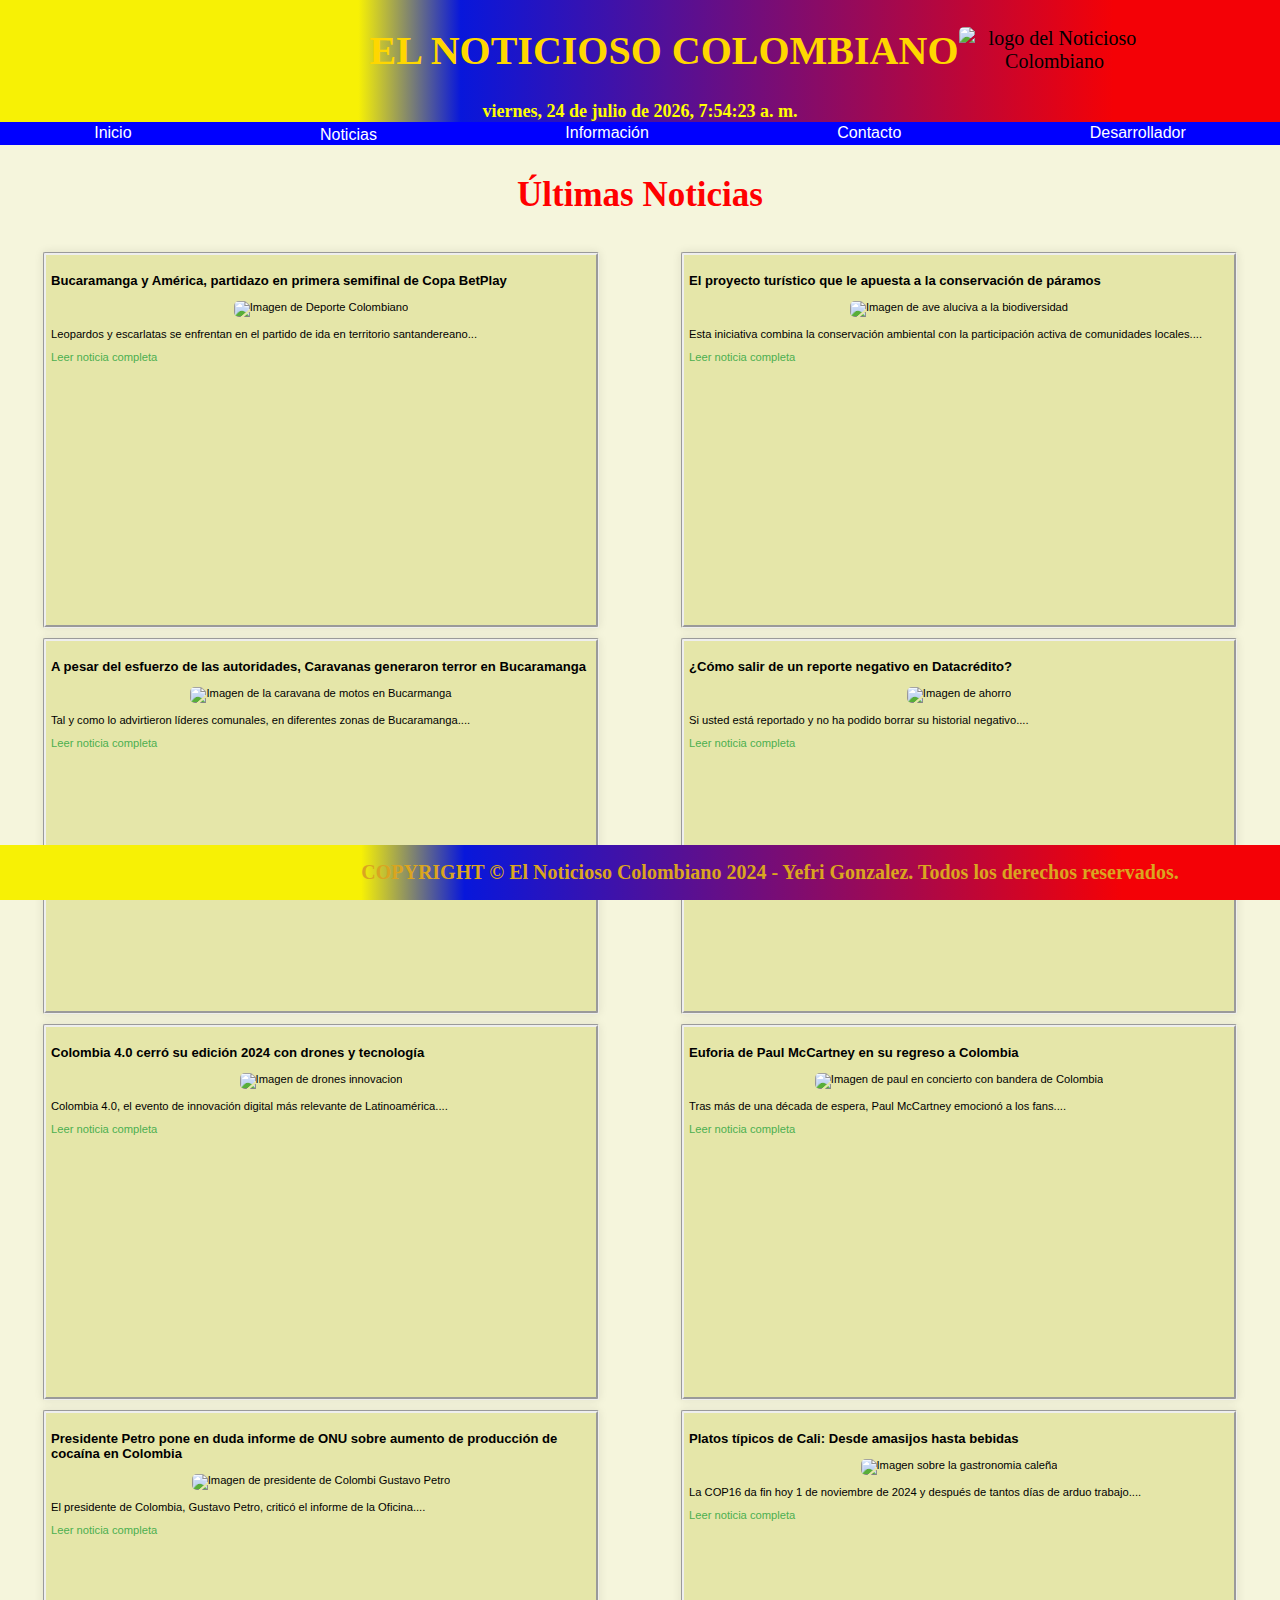
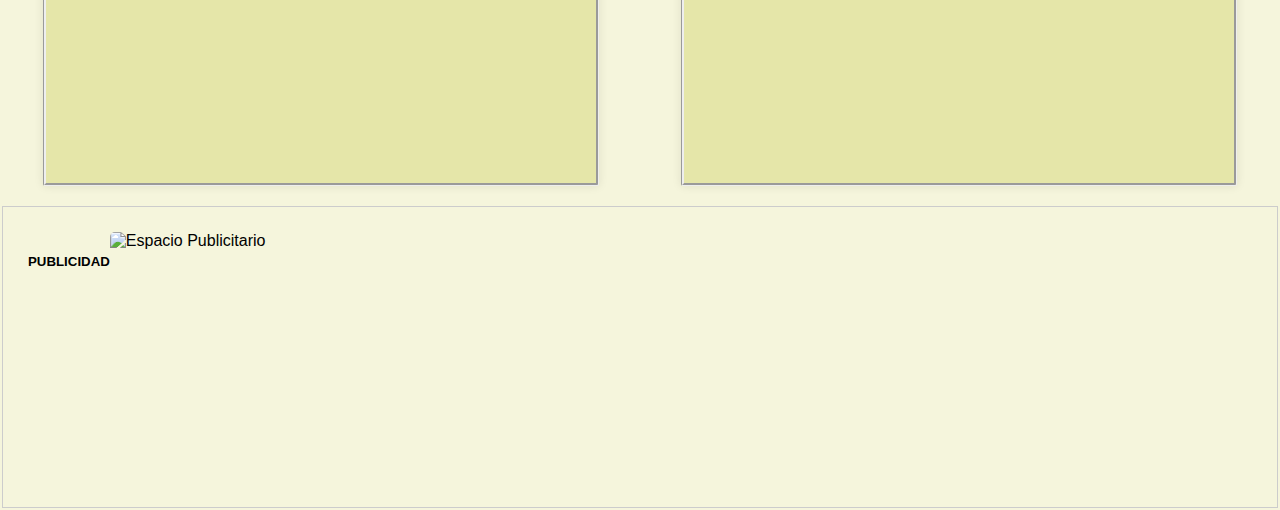
==== index.html @ 98d1e176 "first commit" ====
<!DOCTYPE html>
 <html lang="es"> 
    <head> 
        <meta charset="UTF-8"> 
        <meta name="viewport" content="width=device-width, initial-scale=1.0">
         <title>El Noticioso</title>
         <link rel="stylesheet" href="style.css"> 
    </head>
         <body> 
            <header class="header"> 
                <div class="header-content"> 
                    <div class="title-logo"> 
                        <h1>EL NOTICIOSO COLOMBIANO</h1>
                        <img src="C:\Users\LENOVO\Desktop\programacion_curso\programabasic\img\logo.png" alt="logo del Noticioso Colombiano" class="logo"> 
                    </div>
                    <div id="date-time"></div> 
                </div>
                  <nav class="nav-buttons">
                      <button onclick="location.href='index.html'">Inicio</button> 
                      <div class="dropdown"> 
                          <button class="dropbtn">Noticias</button> 
                          <div class="dropdown-content"> 
                              <a href="deportes.html">Deportes</a> 
                              <a href="turismo.html">Turismo</a> 
                              <a href="actualidad.html">Actualidad</a> 
                              <a href="economia.html">Economía</a> 
                              <a href="tecnologia.html">Tecnología</a> 
                              <a href="entretenimiento.html">Entretenimiento</a> 
                              <a href="politica.html">Política</a> 
                              <a href="gastronomia.html">Gastronomía</a> 
                          </div> 
                     </div> 
                     <button onclick="location.href='info.html'">Información</button> 
                     <button onclick="location.href='contacto.html'">Contacto</button> 
                     <button onclick="location.href='desarrollador.html'">Desarrollador</button>
                </nav>
            </header>
            <h2>Últimas Noticias</h2> 
            <section class= "container">
                    <div class="content">  
                        <h3>Bucaramanga y América, partidazo en primera semifinal de Copa BetPlay</h3>
                        <div class="image-container">  
                        <img src="C:\Users\LENOVO\Desktop\programacion_curso\programabasic\img\futbolc.jpeg" alt="Imagen de Deporte Colombiano"> 
                        </div>
                        <p>Leopardos y escarlatas se enfrentan en el partido de ida en territorio santandereano...</p> 
                        <a href="deportes.html">Leer noticia completa</a> 
                    </div>
                    <div class="content"> 
                         <h3>El proyecto turístico que le apuesta a la conservación de páramos</h3>
                         <div class="image-container">
                         <img src="C:\Users\LENOVO\Desktop\programacion_curso\programabasic\img\biotur.jpg" alt="Imagen de ave aluciva a la biodiversidad"> 
                         </div>  
                         <p>Esta iniciativa combina la conservación ambiental con la participación activa de comunidades locales....</p> 
                         <a href="turismo.html">Leer noticia completa</a> 
                    </div>
                    <div class="content"> 
                         <h3>A pesar del esfuerzo de las autoridades, Caravanas generaron terror en Bucaramanga</h3>
                         <div class="image-container">  
                         <img src="C:\Users\LENOVO\Desktop\programacion_curso\programabasic\img\qhbo.jpg" alt="Imagen de la caravana de motos en Bucarmanga"> 
                         </div>
                         <p>Tal y como lo advirtieron líderes comunales, en diferentes zonas de Bucaramanga....</p> 
                         <a href="actualidad.html">Leer noticia completa</a> 
                    </div>
                    <div class="content"> 
                         <h3>¿Cómo salir de un reporte negativo en Datacrédito?</h3>
                         <div class="image-container">  
                         <img src="C:\Users\LENOVO\Desktop\programacion_curso\programabasic\img\ahorro.jpg" alt="Imagen de ahorro"> 
                         </div>
                         <p>Si usted está reportado y no ha podido borrar su historial negativo....</p> 
                         <a href="economia.html">Leer noticia completa</a> 
                    </div>
                    <div class="content"> 
                         <h3>Colombia 4.0 cerró su edición 2024 con drones y tecnología</h3>
                         <div class="image-container"> 
                         <img src="C:\Users\LENOVO\Desktop\programacion_curso\programabasic\img\tic.jpg" alt="Imagen de drones innovacion"> 
                         </div>
                         <p>Colombia 4.0, el evento de innovación digital más relevante de Latinoamérica....</p> 
                         <a href="tecnologia.html">Leer noticia completa</a> 
                    </div>
                    <div class="content"> 
                         <h3>Euforia de Paul McCartney en su regreso a Colombia</h3>
                         <div class="image-container"> 
                         <img src="C:\Users\LENOVO\Desktop\programacion_curso\programabasic\img\paulmc.jpg" alt="Imagen de paul en concierto con bandera de Colombia"> 
                         </div>
                         <p>Tras más de una década de espera, Paul McCartney emocionó a los fans....</p> 
                         <a href="entretenimiento.html">Leer noticia completa</a> 
                    </div>
                    <div class="content"> 
                         <h3>Presidente Petro pone en duda informe de ONU sobre aumento de producción de cocaína en Colombia</h3>
                         <div class="image-container">  
                         <img src="C:\Users\LENOVO\Desktop\programacion_curso\programabasic\img\gpetro.jpg" alt="Imagen de presidente de Colombi Gustavo Petro"> 
                         </div>
                         <p>El presidente de Colombia, Gustavo Petro, criticó el informe de la Oficina....</p> 
                         <a href="politica.html">Leer noticia completa</a> 
                    </div>
                    <div class="content"> 
                         <h3>Platos típicos de Cali: Desde amasijos hasta bebidas </h3>
                         <div class="image-container">  
                         <img src="C:\Users\LENOVO\Desktop\programacion_curso\programabasic\img\gastcal.jpg" alt="Imagen sobre la gastronomia caleña"> 
                         </div>
                         <p>La COP16 da fin hoy 1 de noviembre de 2024 y después de tantos días de arduo trabajo....</p> 
                         <a href="gastronomia.html">Leer noticia completa</a> 
                    </div>
                    <aside class="advertisement">
                        <h5> PUBLICIDAD </h5>  
                        <img src="C:\Users\LENOVO\Desktop\programacion_curso\programabasic\img\publicidad.webp" alt="Espacio Publicitario"> 
                    </aside>
            </section>
                <div class="footer">
                    <p>COPYRIGHT &copy; El Noticioso Colombiano 2024 - Yefri Gonzalez. Todos los derechos reservados.</p>
                </div>
        <script src="script.js"></script>       
        </body>
 </html>
---- style.css ----
body { font-family: Arial, sans-serif; 
       background-color: beige; 
       margin: 0; 
       padding: 0; } 
       
.header { background: linear-gradient(90deg, rgba(247,241,5,1) 28%, rgba(8,23,219,1) 36%, rgba(244,1,6,1) 87%);  
          font-family: 'Times New Roman', Times, serif; 
          font-size: 20px; 
          text-align: center;
          width: auto; 
          height: auto;  } 

#date-time { font-size: 18px; 
             color: yellow;
             font-weight: bolder;
           }
          
.title-logo { display: flex; 
              align-items: center; 
              justify-content: center; } 
              
.title-logo .logo { width: 12rem; 
                    height: auto; 
                    margin-right: 20px; } 
                    
.title-logo h1 { font-size: 40px; 
                 color: gold;
                 font-weight: bolder;
                 margin-left: 260px;  
               }

.nav-buttons { display: flex; 
               justify-content: space-around; 
               background-color: blue;  } 
               
.nav-buttons button, .dropdown .dropbtn { background-color: blue; 
                                          color: rgb(255, 255, 255); 
                                          border: none; 
                                          padding: 0px 0px; 
                                          cursor: pointer; 
                                          font-size: 16px; } 

.nav-buttons button:hover, .dropdown:hover .dropbtn { background-color: #e6ff09; 
                                                      color: rgb(0, 0, 0); } 

.dropdown { position: relative; 
            display: inline-block; }
            
.dropdown-content { display: none; 
                    position: absolute; 
                    
                    background-color: blue; 
                    min-width: 160px; 
                    box-shadow: 0px 8px 16px 0px rgba(0,0,0,0.2); 
                    z-index: 1; } 
                    
.dropdown-content a { color: white; 
                      padding: 12px 16px; 
                      text-decoration: none; 
                      display: block; } 
                      
.dropdown-content a:hover { background-color: yellow;
                             color: black;} 

.dropdown:hover .dropdown-content { display: block; }

.container {padding: 2px; 
            display: flex;
            flex-flow: row wrap;
            justify-content:space-around;
            align-content: center;
   }

.content { background-color: rgb(229, 230, 169);
           padding: 5px; 
           margin: 5px;
           border:groove ;
           border-radius: 2px;
           box-shadow: 0 0 10px rgba(34, 33, 33, 0.1); 
           height: 40vh;
           width: 60vh;
           font-size: 0.7em ;
           overflow:auto; }

.contenido{ padding: 2px; 
            display: flex;
            flex-flow: row wrap;
            justify-content:space-around;
            align-content: center;}

.noticia{ background-color: rgb(229, 230, 169);
          padding: 5px; 
          margin: 5px;
          border:groove ;
          border-radius: 2px;
          box-shadow: 0 0 10px rgba(34, 33, 33, 0.1); 
          height:120vh;
          width: 180vh;
          font-size: 0.8em ;
          overflow: auto;
         }

.news-preview a:hover { background-color: #e6ff09; 
                        color:#000; }

.footer {  background: linear-gradient(90deg, rgba(247,241,5,1) 28%, rgba(8,23,219,1) 36%, rgba(244,1,6,1) 87%);  
          font-family: 'Times New Roman', Times, serif; 
          padding: 5px;
          display: flex;
          justify-content: center;
          text-align: center;
          align-items: center;
          position: fixed;
          bottom: 0; 
          height:5%;
          width:100%; }

.footer p{margin-left: 250px;
          font-size: 20px;
          color: goldenrod;
          font-weight: bolder;  
      }

.image-container { text-align: center; } 

img { width: 40%;
     height: auto; 
     border-radius: 5px;
} 

.image-avatar{text-align: center;
              display: flex;
              justify-content: center;
              margin-left: 90px;
              width: 80%;
              height: auto; 
              border-radius: 5px;
}

a { color: #4CAF50;
     text-decoration: none;}

h2 { text-align: center;
     font-family:'Times New Roman', Times, serif;;
     font-size: 35px;
     padding: 1px;
     font-weight:bold;
     color:red;}

.advertisement { display: flex; 
                 border: 1px solid #ccc; 
                 padding: 25px; 
                 background-color: beige; 
                 width:1600px;
                 height:250px ;
                 margin-top: 15px;
                } 
                 
.advertisement img { width: 100%; 
                     height: auto; }

h4{  display:block;
     text-align: center;
     align-content: center;
     justify-content:space-around;
     font-family:'Times New Roman', Times, serif;
     font-size: 15px;
     padding: 1px; }

@media (max-width: 748px) {
     .header { font-size: 1em; /* Ajusta el tamaño de la fuente */ 
               padding: 0.2em; /* Ajusta el padding */ 
               width: auto;}

     .title-logo { display: flex; 
                   align-items: center; 
                   justify-content: center; } 
                    
     .title-logo .logo { width: 9rem; 
                         height: auto; 
                         margin-right: 1em; } 
                          
      .title-logo h1 { font-size: 1em; 
                       font-weight: bold;
                       color:red;
                       margin-left: 1rem; }
                      
      #date-time { font-size: 1rem;
                   background:yellow; 
                   color:blue;
                   font-weight:bold;
                   border:black;
                   border-style: groove;
                }
     
     .footer p{margin-left: 1rem;
               font-size: 0.9em;
               color: goldenrod;
               font-weight: bolder;  
                }
      
     .advertisement { display: flex; 
                    border: 0.2em solid #ccc; 
                    padding: 0.5em; 
                    background-color: beige; 
                    width: 100%;
                    height:auto ;
                   } 
                    
     .advertisement img { width: 80%; 
                         height: auto; }

     h5{font-size: 0.5em;}

     h2{font-size: 1.8em;
        padding: 0.1em;
        margin:0.2em;}

     .nav-buttons { flex-direction: column; } 
     .nav-buttons button { padding: 0.5em; font-size: 1em; width: 100%; /* Asegura que los botones ocupen todo el ancho */ } 
     .container { padding: 1em; margin-top: 1em; /* Ajusta el margen superior */ } 
     .content { height: auto; width: 100%; margin: 0.5em 0; /* Ajusta el margen */ } 
     img { width: 100%; }
}
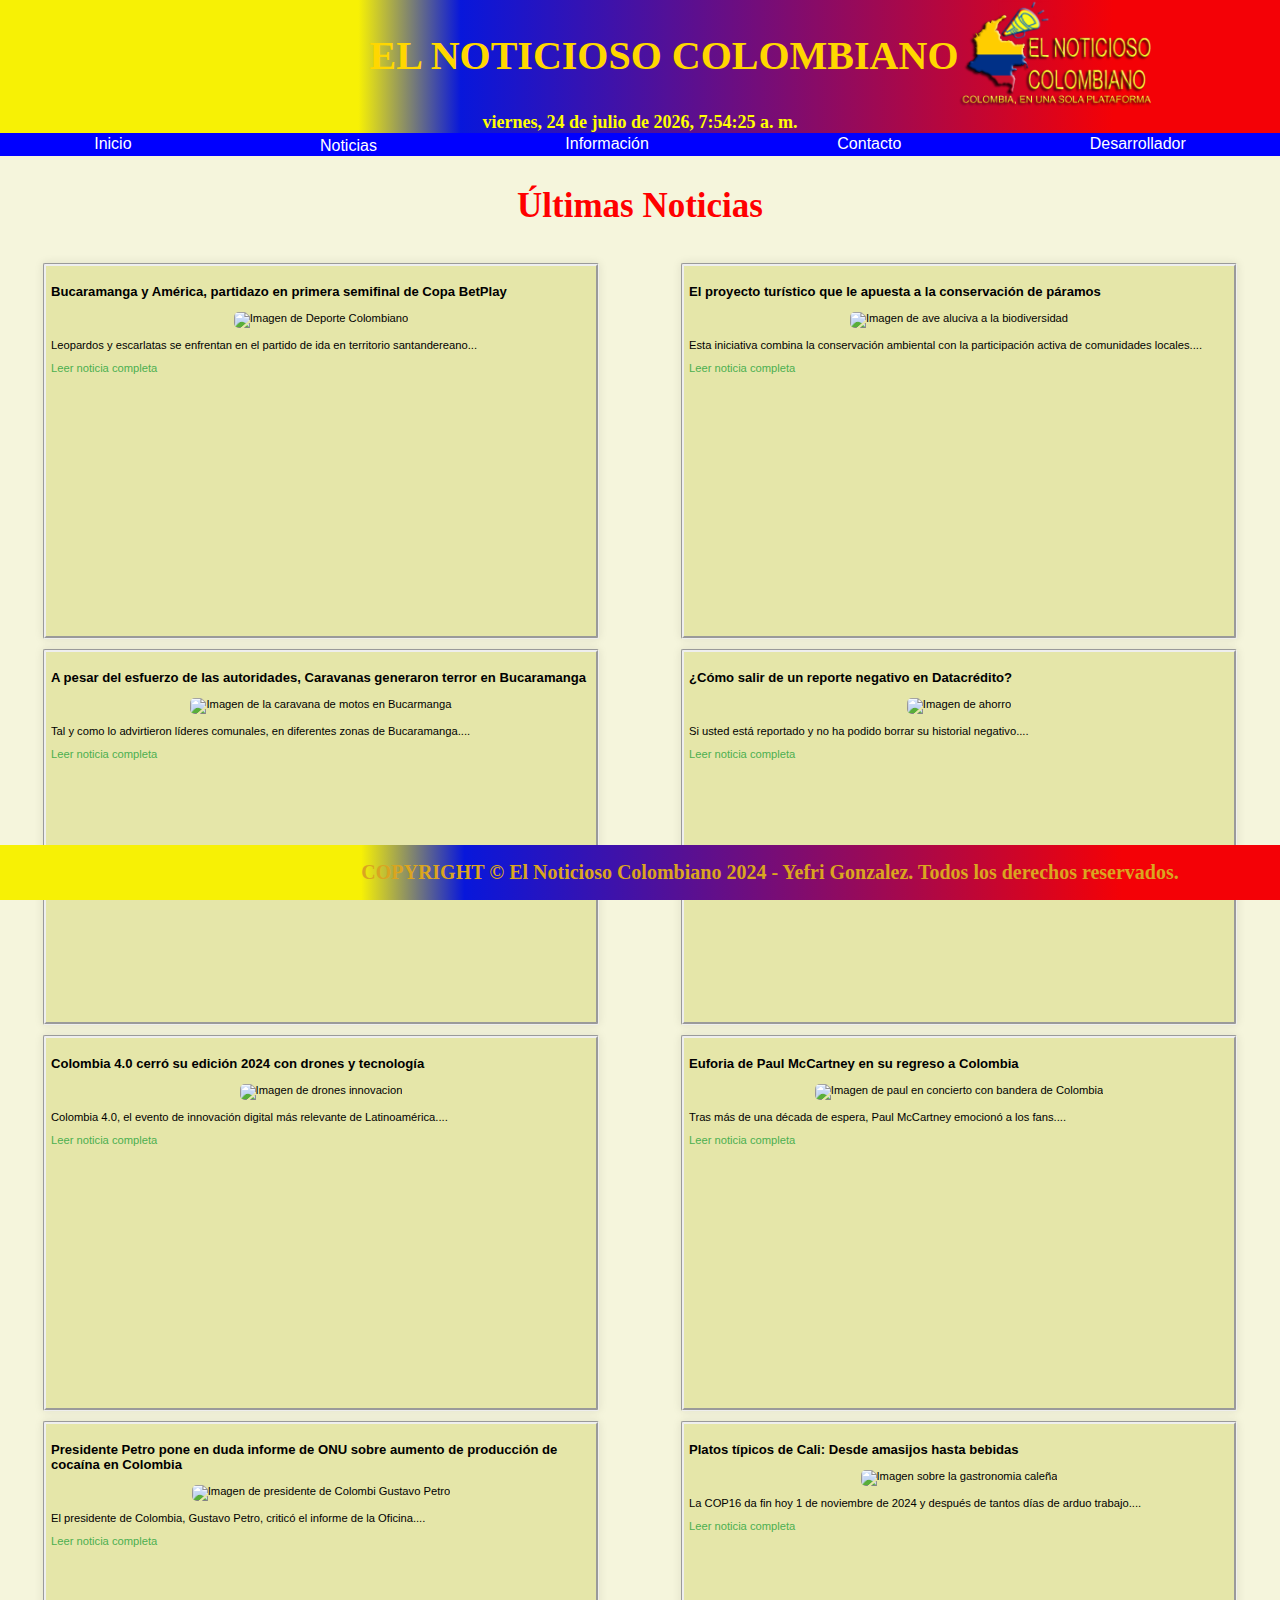
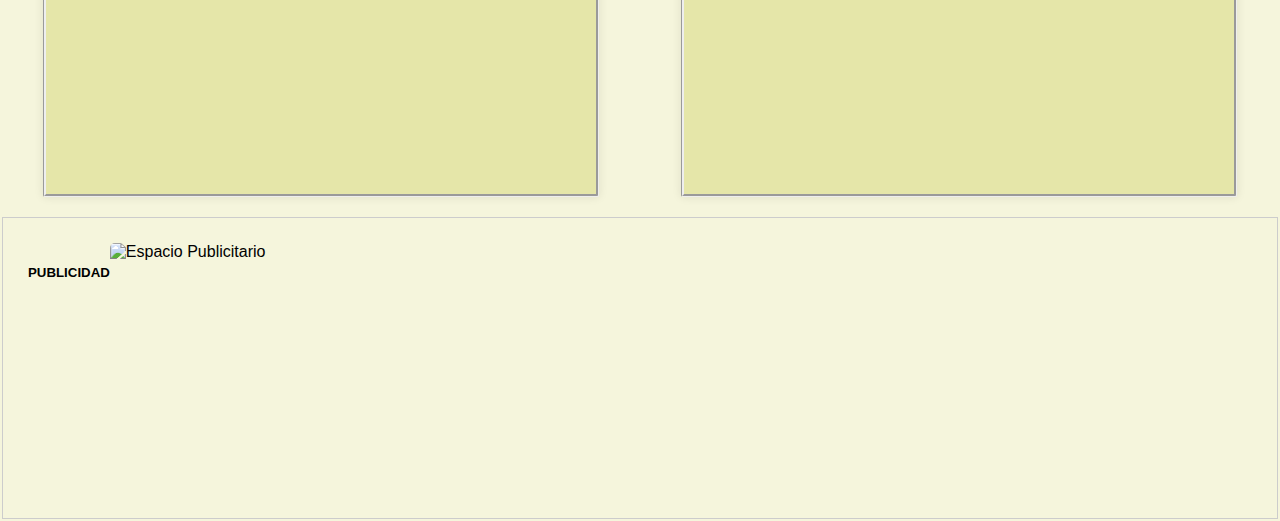
==== commit ac6a2949: "Update index.html" ====
--- a/index.html
+++ b/index.html
@@ -11,7 +11,7 @@
                 <div class="header-content"> 
                     <div class="title-logo"> 
                         <h1>EL NOTICIOSO COLOMBIANO</h1>
-                        <img src="C:\Users\LENOVO\Desktop\programacion_curso\programabasic\img\logo.png" alt="logo del Noticioso Colombiano" class="logo"> 
+                        <img src= img\logo.png  alt="logo del Noticioso Colombiano" class="logo"> 
                     </div>
                     <div id="date-time"></div> 
                 </div>
@@ -111,4 +111,4 @@
                 </div>
         <script src="script.js"></script>       
         </body>
- </html>+ </html>
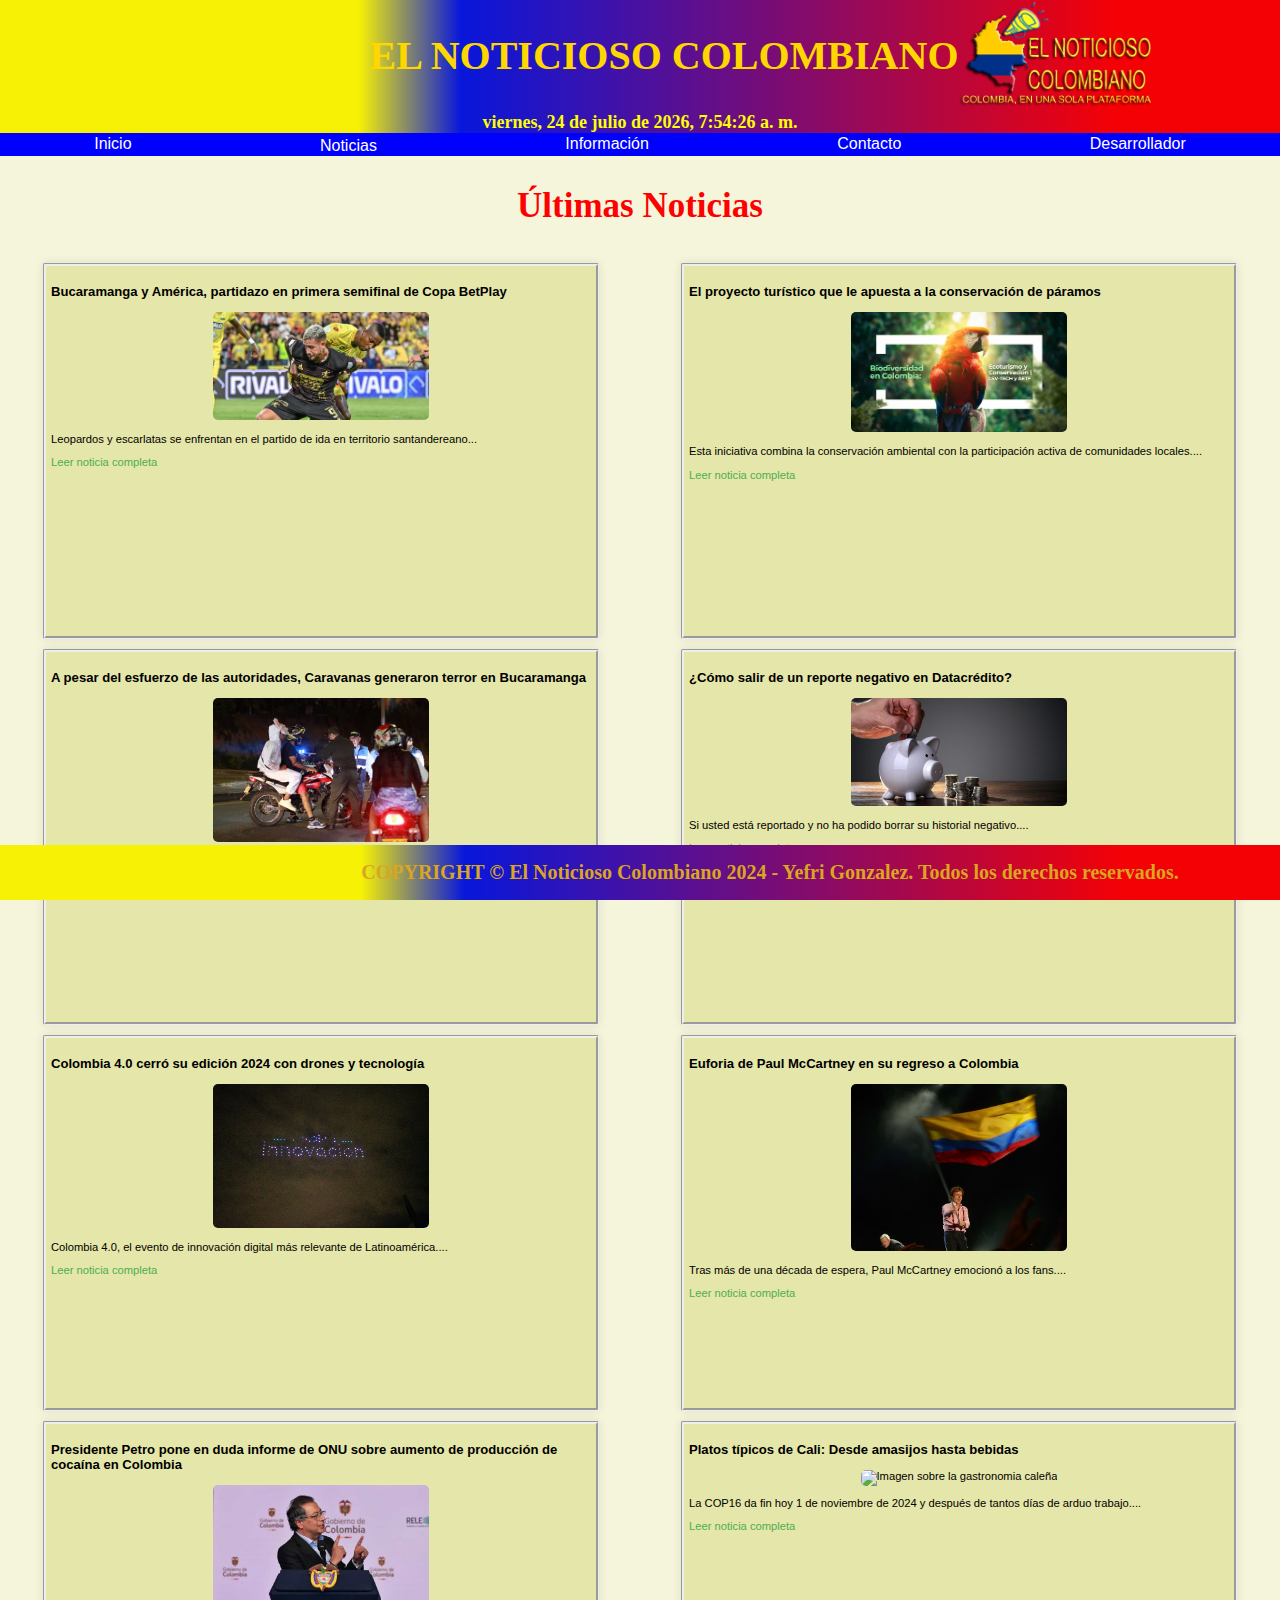
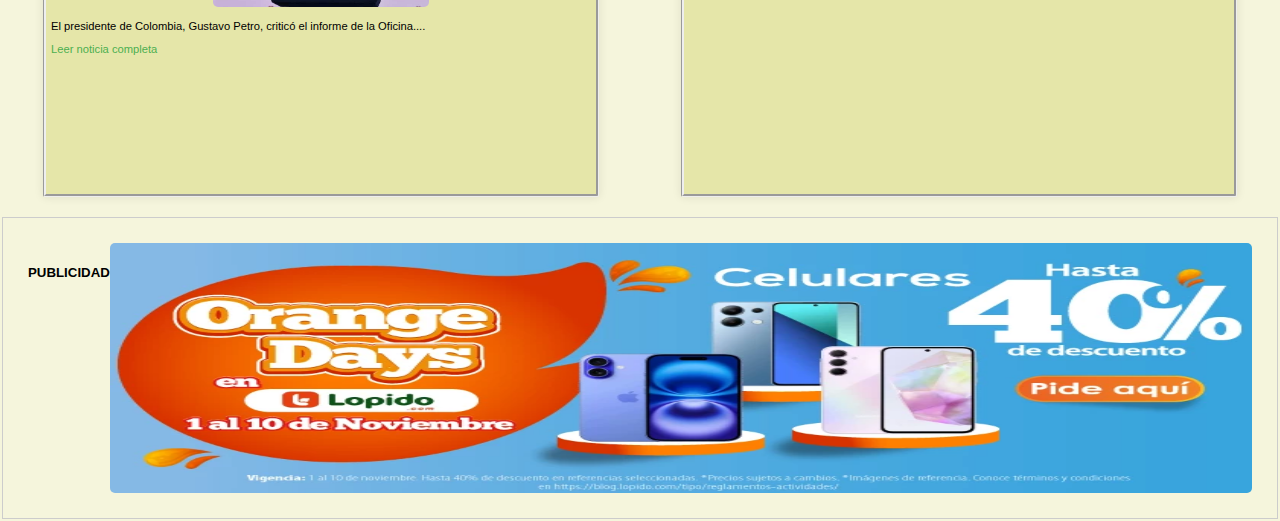
==== commit 8c1caeba: "Update index.html" ====
--- a/index.html
+++ b/index.html
@@ -40,7 +40,7 @@
                     <div class="content">  
                         <h3>Bucaramanga y América, partidazo en primera semifinal de Copa BetPlay</h3>
                         <div class="image-container">  
-                        <img src="C:\Users\LENOVO\Desktop\programacion_curso\programabasic\img\futbolc.jpeg" alt="Imagen de Deporte Colombiano"> 
+                        <img src=img\futbolc.jpeg alt="Imagen de Deporte Colombiano"> 
                         </div>
                         <p>Leopardos y escarlatas se enfrentan en el partido de ida en territorio santandereano...</p> 
                         <a href="deportes.html">Leer noticia completa</a> 
@@ -48,7 +48,7 @@
                     <div class="content"> 
                          <h3>El proyecto turístico que le apuesta a la conservación de páramos</h3>
                          <div class="image-container">
-                         <img src="C:\Users\LENOVO\Desktop\programacion_curso\programabasic\img\biotur.jpg" alt="Imagen de ave aluciva a la biodiversidad"> 
+                         <img src=img\biotur.jpg alt="Imagen de ave aluciva a la biodiversidad"> 
                          </div>  
                          <p>Esta iniciativa combina la conservación ambiental con la participación activa de comunidades locales....</p> 
                          <a href="turismo.html">Leer noticia completa</a> 
@@ -56,7 +56,7 @@
                     <div class="content"> 
                          <h3>A pesar del esfuerzo de las autoridades, Caravanas generaron terror en Bucaramanga</h3>
                          <div class="image-container">  
-                         <img src="C:\Users\LENOVO\Desktop\programacion_curso\programabasic\img\qhbo.jpg" alt="Imagen de la caravana de motos en Bucarmanga"> 
+                         <img src=img\qhbo.jpg alt="Imagen de la caravana de motos en Bucarmanga"> 
                          </div>
                          <p>Tal y como lo advirtieron líderes comunales, en diferentes zonas de Bucaramanga....</p> 
                          <a href="actualidad.html">Leer noticia completa</a> 
@@ -64,7 +64,7 @@
                     <div class="content"> 
                          <h3>¿Cómo salir de un reporte negativo en Datacrédito?</h3>
                          <div class="image-container">  
-                         <img src="C:\Users\LENOVO\Desktop\programacion_curso\programabasic\img\ahorro.jpg" alt="Imagen de ahorro"> 
+                         <img src=img\ahorro.jpg alt="Imagen de ahorro"> 
                          </div>
                          <p>Si usted está reportado y no ha podido borrar su historial negativo....</p> 
                          <a href="economia.html">Leer noticia completa</a> 
@@ -72,7 +72,7 @@
                     <div class="content"> 
                          <h3>Colombia 4.0 cerró su edición 2024 con drones y tecnología</h3>
                          <div class="image-container"> 
-                         <img src="C:\Users\LENOVO\Desktop\programacion_curso\programabasic\img\tic.jpg" alt="Imagen de drones innovacion"> 
+                         <img src=img\tic.jpg alt="Imagen de drones innovacion"> 
                          </div>
                          <p>Colombia 4.0, el evento de innovación digital más relevante de Latinoamérica....</p> 
                          <a href="tecnologia.html">Leer noticia completa</a> 
@@ -80,7 +80,7 @@
                     <div class="content"> 
                          <h3>Euforia de Paul McCartney en su regreso a Colombia</h3>
                          <div class="image-container"> 
-                         <img src="C:\Users\LENOVO\Desktop\programacion_curso\programabasic\img\paulmc.jpg" alt="Imagen de paul en concierto con bandera de Colombia"> 
+                         <img src=img\paulmc.jpg alt="Imagen de paul en concierto con bandera de Colombia"> 
                          </div>
                          <p>Tras más de una década de espera, Paul McCartney emocionó a los fans....</p> 
                          <a href="entretenimiento.html">Leer noticia completa</a> 
@@ -88,7 +88,7 @@
                     <div class="content"> 
                          <h3>Presidente Petro pone en duda informe de ONU sobre aumento de producción de cocaína en Colombia</h3>
                          <div class="image-container">  
-                         <img src="C:\Users\LENOVO\Desktop\programacion_curso\programabasic\img\gpetro.jpg" alt="Imagen de presidente de Colombi Gustavo Petro"> 
+                         <img src=img\gpetro.jpg alt="Imagen de presidente de Colombi Gustavo Petro"> 
                          </div>
                          <p>El presidente de Colombia, Gustavo Petro, criticó el informe de la Oficina....</p> 
                          <a href="politica.html">Leer noticia completa</a> 
@@ -96,14 +96,14 @@
                     <div class="content"> 
                          <h3>Platos típicos de Cali: Desde amasijos hasta bebidas </h3>
                          <div class="image-container">  
-                         <img src="C:\Users\LENOVO\Desktop\programacion_curso\programabasic\img\gastcal.jpg" alt="Imagen sobre la gastronomia caleña"> 
+                         <img src=img\gastcal.jpg" alt="Imagen sobre la gastronomia caleña"> 
                          </div>
                          <p>La COP16 da fin hoy 1 de noviembre de 2024 y después de tantos días de arduo trabajo....</p> 
                          <a href="gastronomia.html">Leer noticia completa</a> 
                     </div>
                     <aside class="advertisement">
                         <h5> PUBLICIDAD </h5>  
-                        <img src="C:\Users\LENOVO\Desktop\programacion_curso\programabasic\img\publicidad.webp" alt="Espacio Publicitario"> 
+                        <img src=img\publicidad.webp alt="Espacio Publicitario"> 
                     </aside>
             </section>
                 <div class="footer">
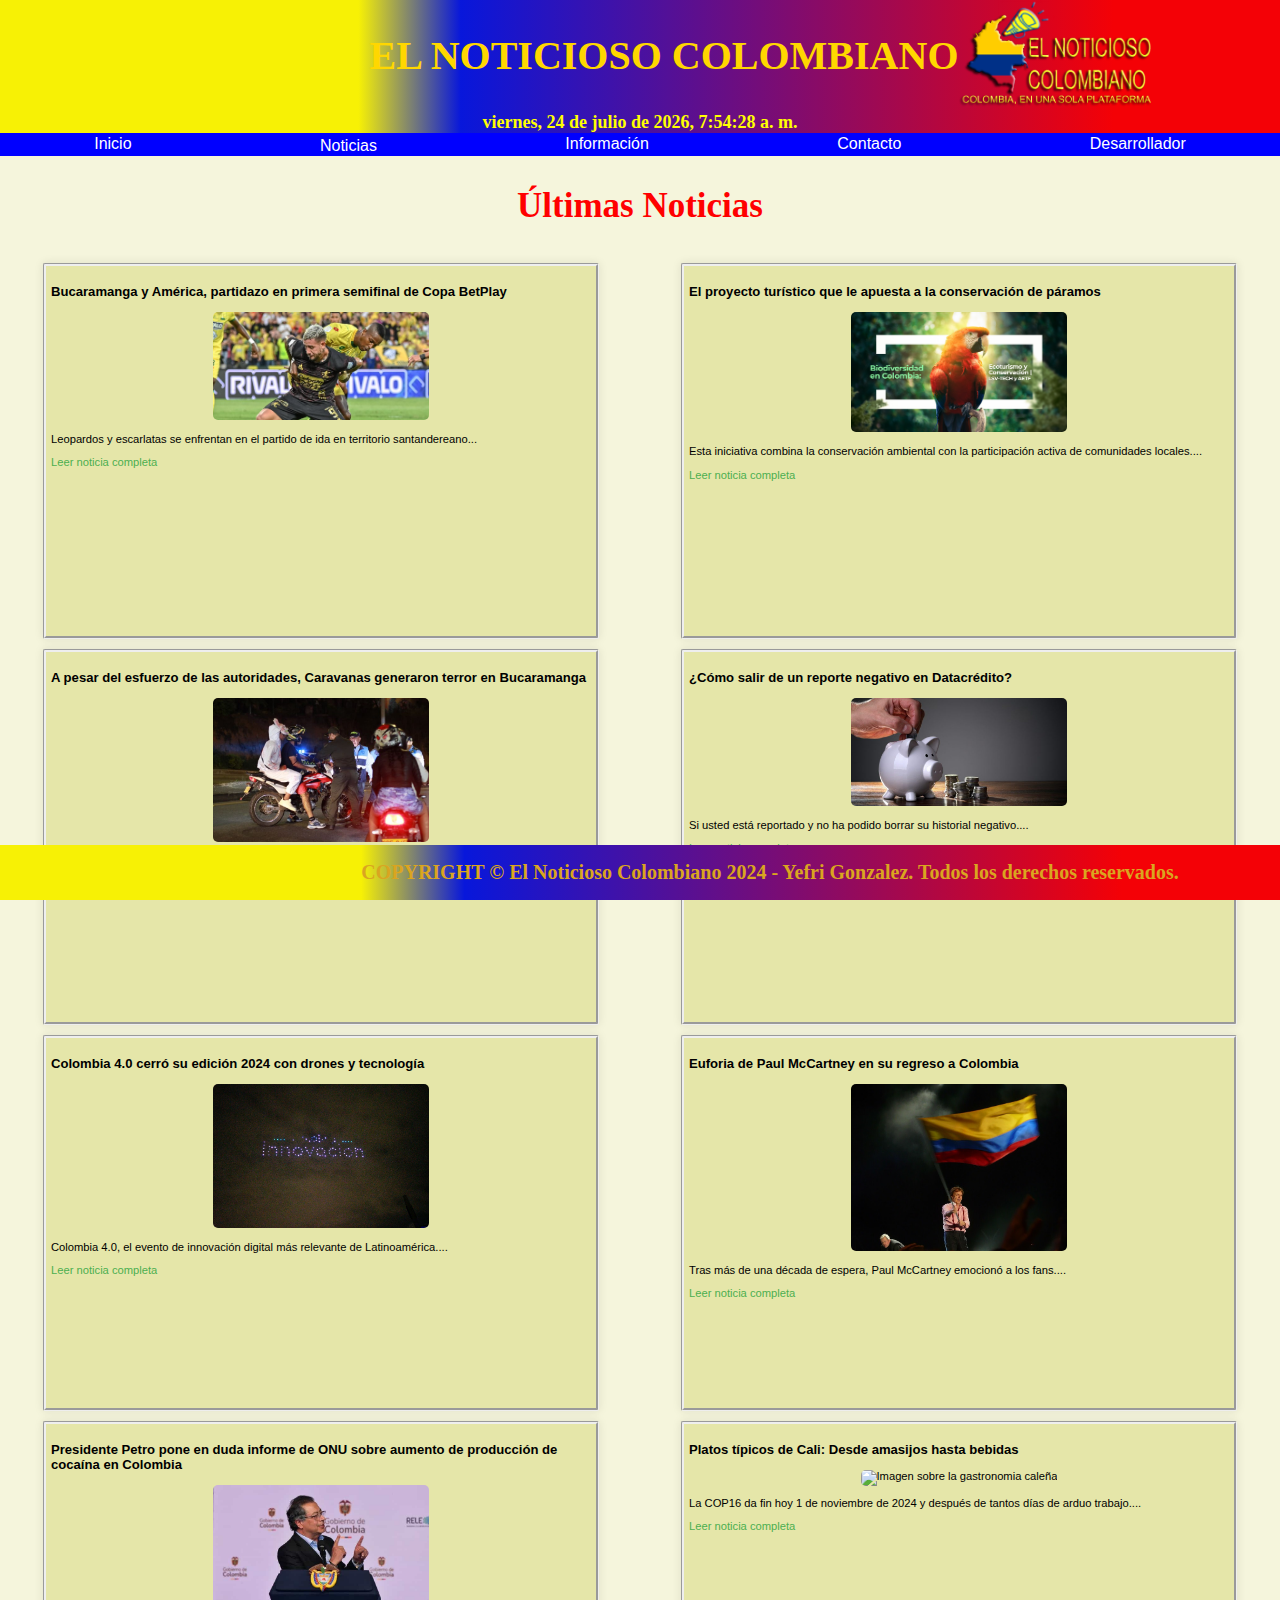
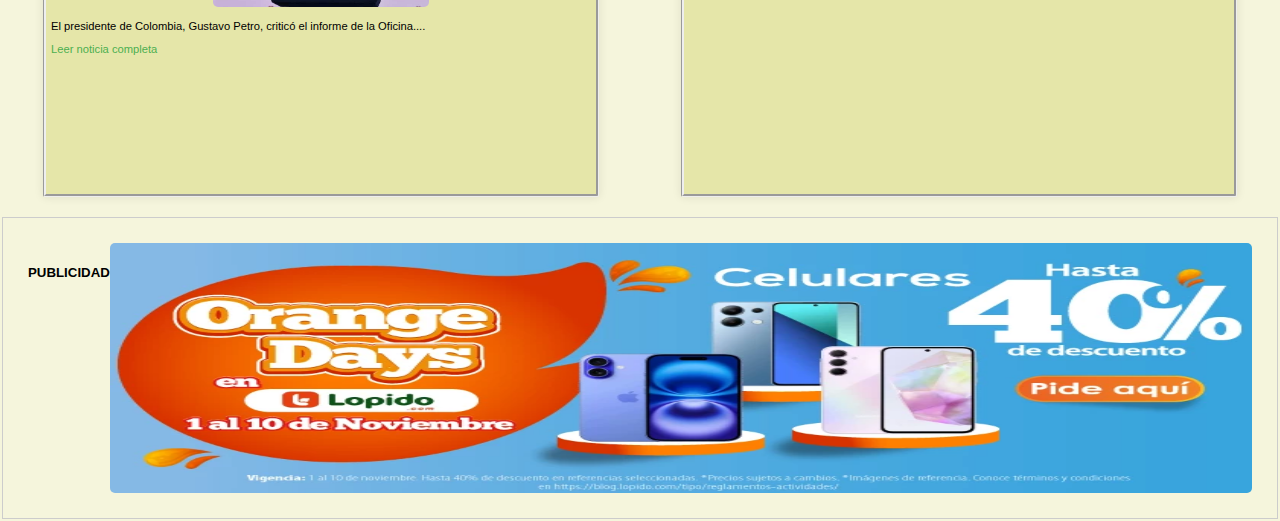
==== commit 31939ff8: "Update index.html" ====
--- a/index.html
+++ b/index.html
@@ -40,7 +40,7 @@
                     <div class="content">  
                         <h3>Bucaramanga y América, partidazo en primera semifinal de Copa BetPlay</h3>
                         <div class="image-container">  
-                        <img src=img\futbolc.jpeg alt="Imagen de Deporte Colombiano"> 
+                        <img src= img\futbolc.jpeg alt="Imagen de Deporte Colombiano"> 
                         </div>
                         <p>Leopardos y escarlatas se enfrentan en el partido de ida en territorio santandereano...</p> 
                         <a href="deportes.html">Leer noticia completa</a> 
@@ -48,7 +48,7 @@
                     <div class="content"> 
                          <h3>El proyecto turístico que le apuesta a la conservación de páramos</h3>
                          <div class="image-container">
-                         <img src=img\biotur.jpg alt="Imagen de ave aluciva a la biodiversidad"> 
+                         <img src= img\biotur.jpg alt="Imagen de ave aluciva a la biodiversidad"> 
                          </div>  
                          <p>Esta iniciativa combina la conservación ambiental con la participación activa de comunidades locales....</p> 
                          <a href="turismo.html">Leer noticia completa</a> 
@@ -56,7 +56,7 @@
                     <div class="content"> 
                          <h3>A pesar del esfuerzo de las autoridades, Caravanas generaron terror en Bucaramanga</h3>
                          <div class="image-container">  
-                         <img src=img\qhbo.jpg alt="Imagen de la caravana de motos en Bucarmanga"> 
+                         <img src= img\qhbo.jpg alt="Imagen de la caravana de motos en Bucarmanga"> 
                          </div>
                          <p>Tal y como lo advirtieron líderes comunales, en diferentes zonas de Bucaramanga....</p> 
                          <a href="actualidad.html">Leer noticia completa</a> 
@@ -64,7 +64,7 @@
                     <div class="content"> 
                          <h3>¿Cómo salir de un reporte negativo en Datacrédito?</h3>
                          <div class="image-container">  
-                         <img src=img\ahorro.jpg alt="Imagen de ahorro"> 
+                         <img src= img\ahorro.jpg alt="Imagen de ahorro"> 
                          </div>
                          <p>Si usted está reportado y no ha podido borrar su historial negativo....</p> 
                          <a href="economia.html">Leer noticia completa</a> 
@@ -72,7 +72,7 @@
                     <div class="content"> 
                          <h3>Colombia 4.0 cerró su edición 2024 con drones y tecnología</h3>
                          <div class="image-container"> 
-                         <img src=img\tic.jpg alt="Imagen de drones innovacion"> 
+                         <img src= img\tic.jpg alt="Imagen de drones innovacion"> 
                          </div>
                          <p>Colombia 4.0, el evento de innovación digital más relevante de Latinoamérica....</p> 
                          <a href="tecnologia.html">Leer noticia completa</a> 
@@ -80,7 +80,7 @@
                     <div class="content"> 
                          <h3>Euforia de Paul McCartney en su regreso a Colombia</h3>
                          <div class="image-container"> 
-                         <img src=img\paulmc.jpg alt="Imagen de paul en concierto con bandera de Colombia"> 
+                         <img src= img\paulmc.jpg alt="Imagen de paul en concierto con bandera de Colombia"> 
                          </div>
                          <p>Tras más de una década de espera, Paul McCartney emocionó a los fans....</p> 
                          <a href="entretenimiento.html">Leer noticia completa</a> 
@@ -88,7 +88,7 @@
                     <div class="content"> 
                          <h3>Presidente Petro pone en duda informe de ONU sobre aumento de producción de cocaína en Colombia</h3>
                          <div class="image-container">  
-                         <img src=img\gpetro.jpg alt="Imagen de presidente de Colombi Gustavo Petro"> 
+                         <img src= img\gpetro.jpg alt="Imagen de presidente de Colombi Gustavo Petro"> 
                          </div>
                          <p>El presidente de Colombia, Gustavo Petro, criticó el informe de la Oficina....</p> 
                          <a href="politica.html">Leer noticia completa</a> 
@@ -96,14 +96,14 @@
                     <div class="content"> 
                          <h3>Platos típicos de Cali: Desde amasijos hasta bebidas </h3>
                          <div class="image-container">  
-                         <img src=img\gastcal.jpg" alt="Imagen sobre la gastronomia caleña"> 
+                         <img src= img\gastcal.jpg" alt="Imagen sobre la gastronomia caleña"> 
                          </div>
                          <p>La COP16 da fin hoy 1 de noviembre de 2024 y después de tantos días de arduo trabajo....</p> 
                          <a href="gastronomia.html">Leer noticia completa</a> 
                     </div>
                     <aside class="advertisement">
                         <h5> PUBLICIDAD </h5>  
-                        <img src=img\publicidad.webp alt="Espacio Publicitario"> 
+                        <img src= img\publicidad.webp alt="Espacio Publicitario"> 
                     </aside>
             </section>
                 <div class="footer">
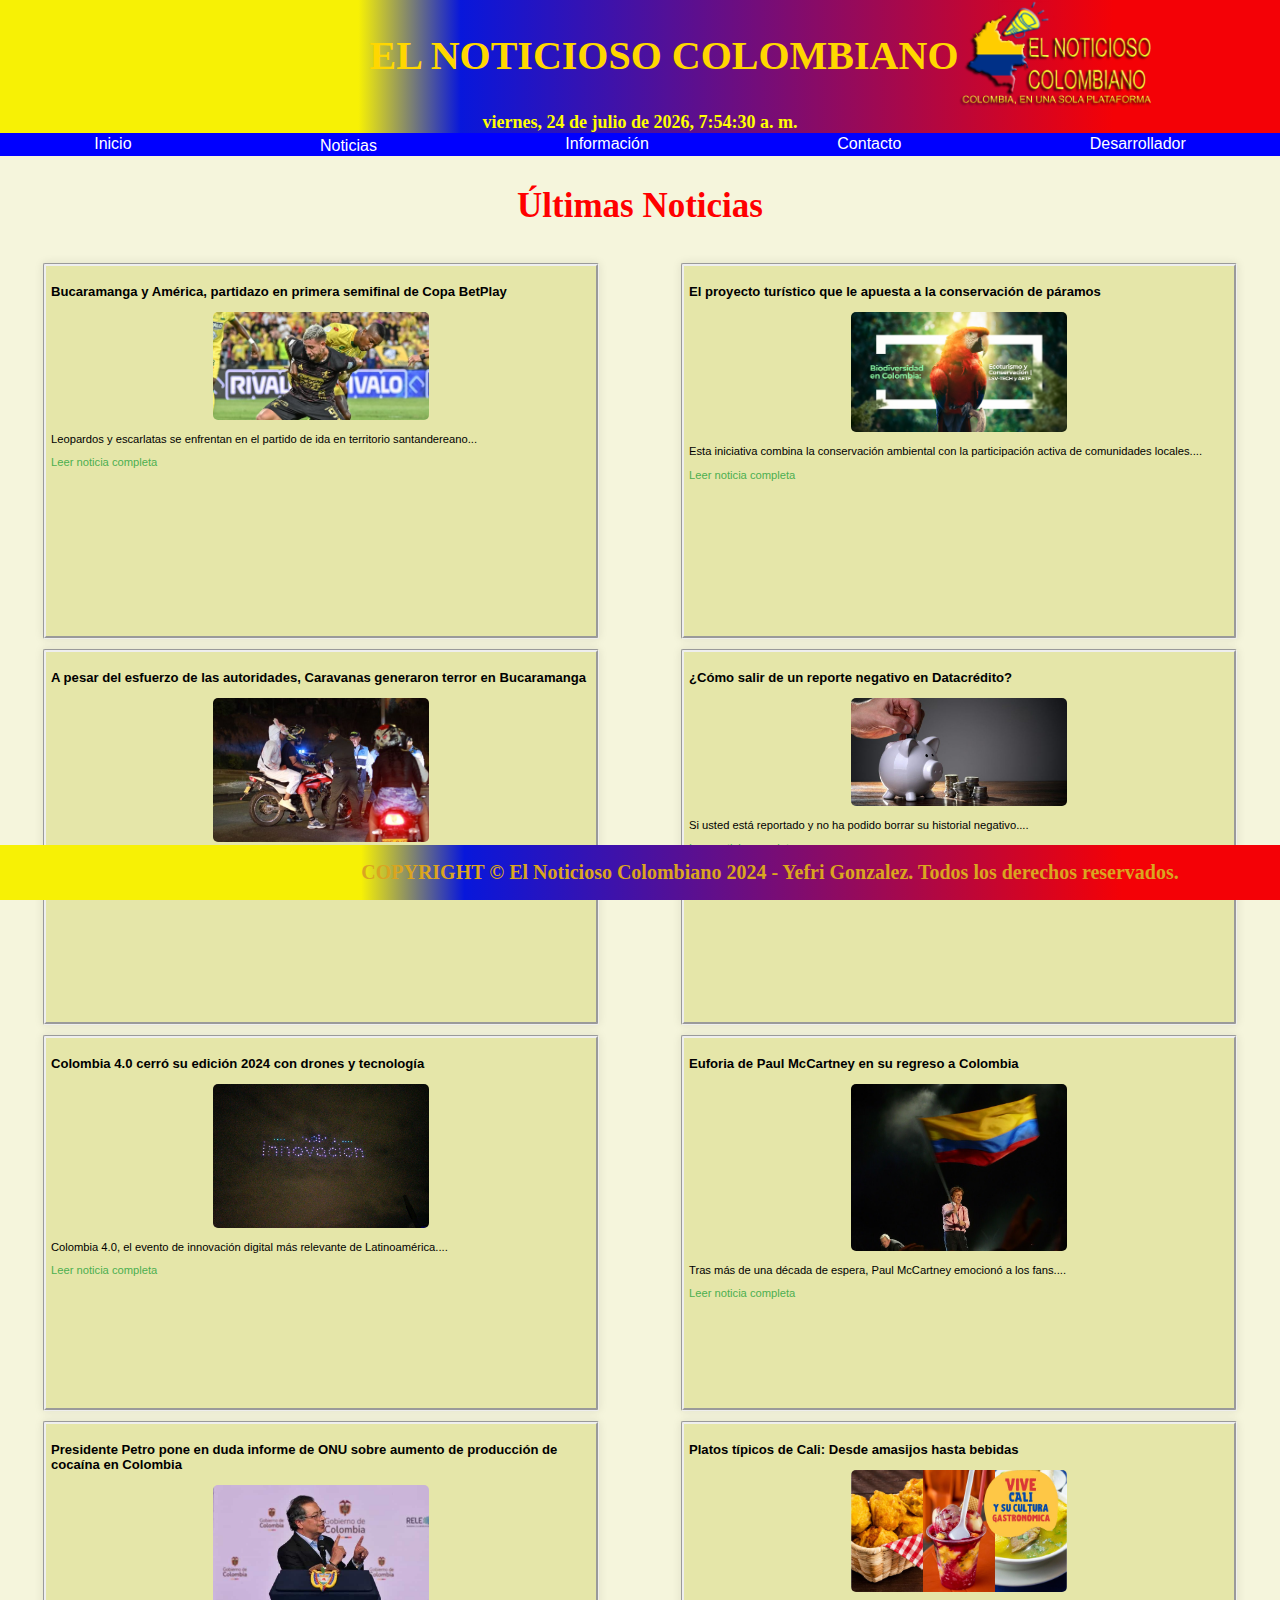
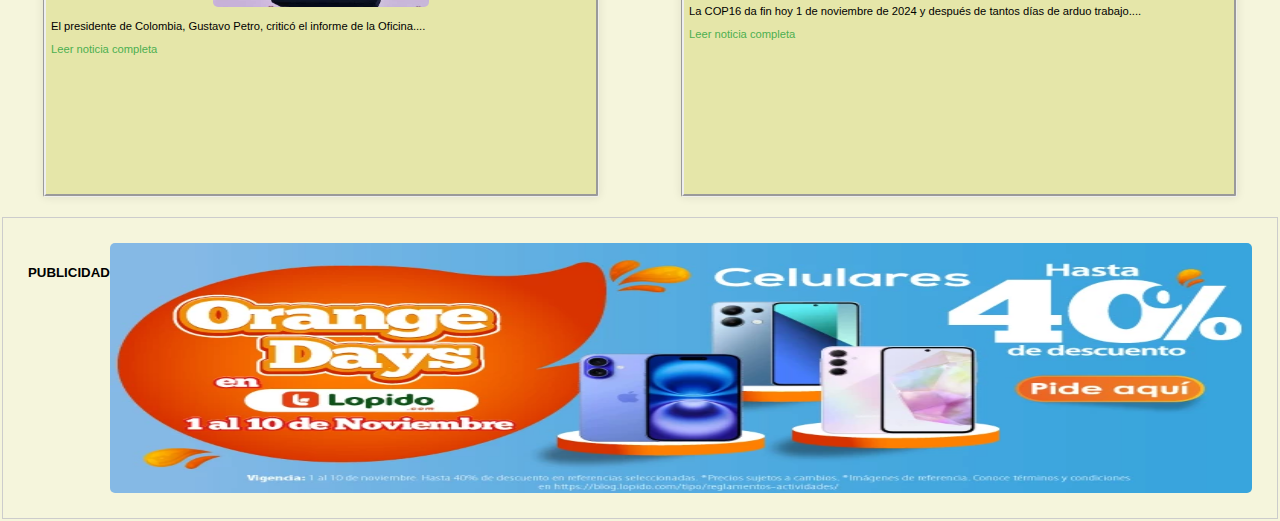
==== commit be842d19: "Update index.html" ====
--- a/index.html
+++ b/index.html
@@ -96,7 +96,7 @@
                     <div class="content"> 
                          <h3>Platos típicos de Cali: Desde amasijos hasta bebidas </h3>
                          <div class="image-container">  
-                         <img src= img\gastcal.jpg" alt="Imagen sobre la gastronomia caleña"> 
+                         <img src= img\gastcal.jpg alt="Imagen sobre la gastronomia caleña"> 
                          </div>
                          <p>La COP16 da fin hoy 1 de noviembre de 2024 y después de tantos días de arduo trabajo....</p> 
                          <a href="gastronomia.html">Leer noticia completa</a> 
